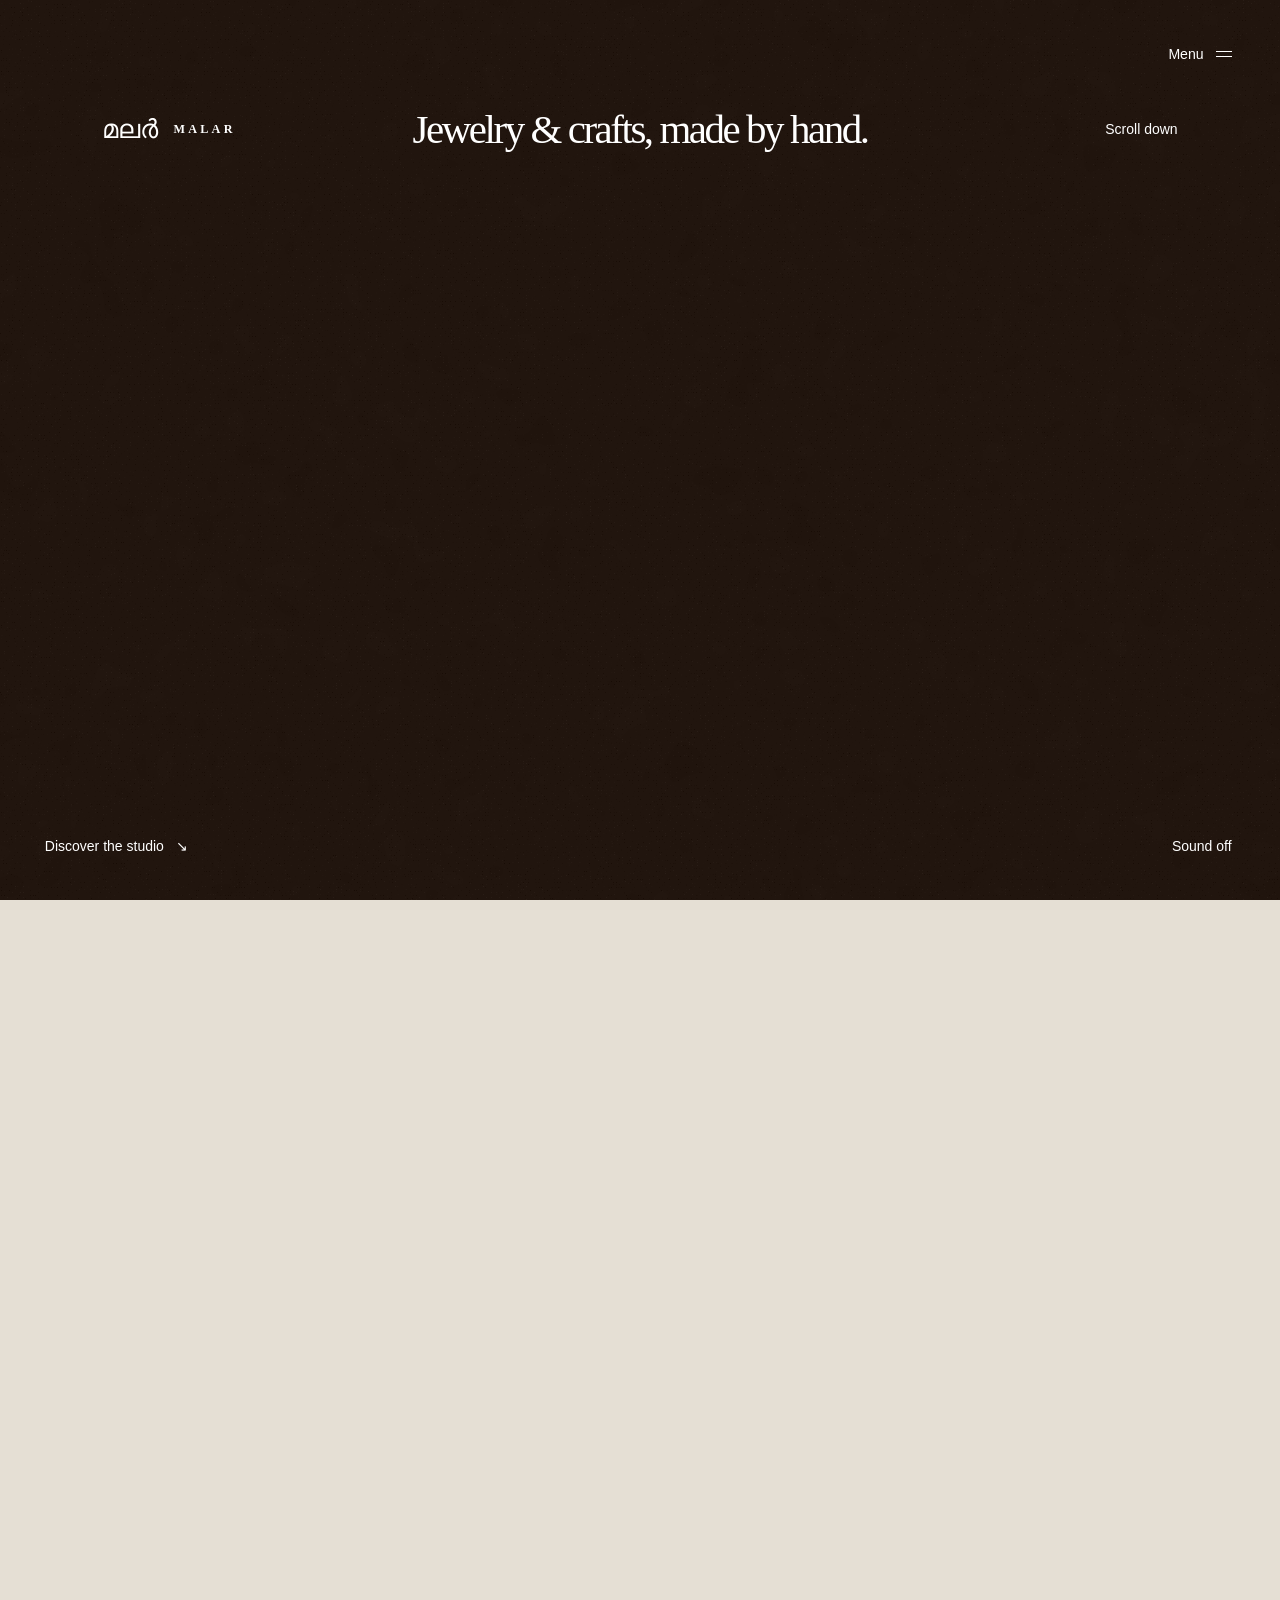
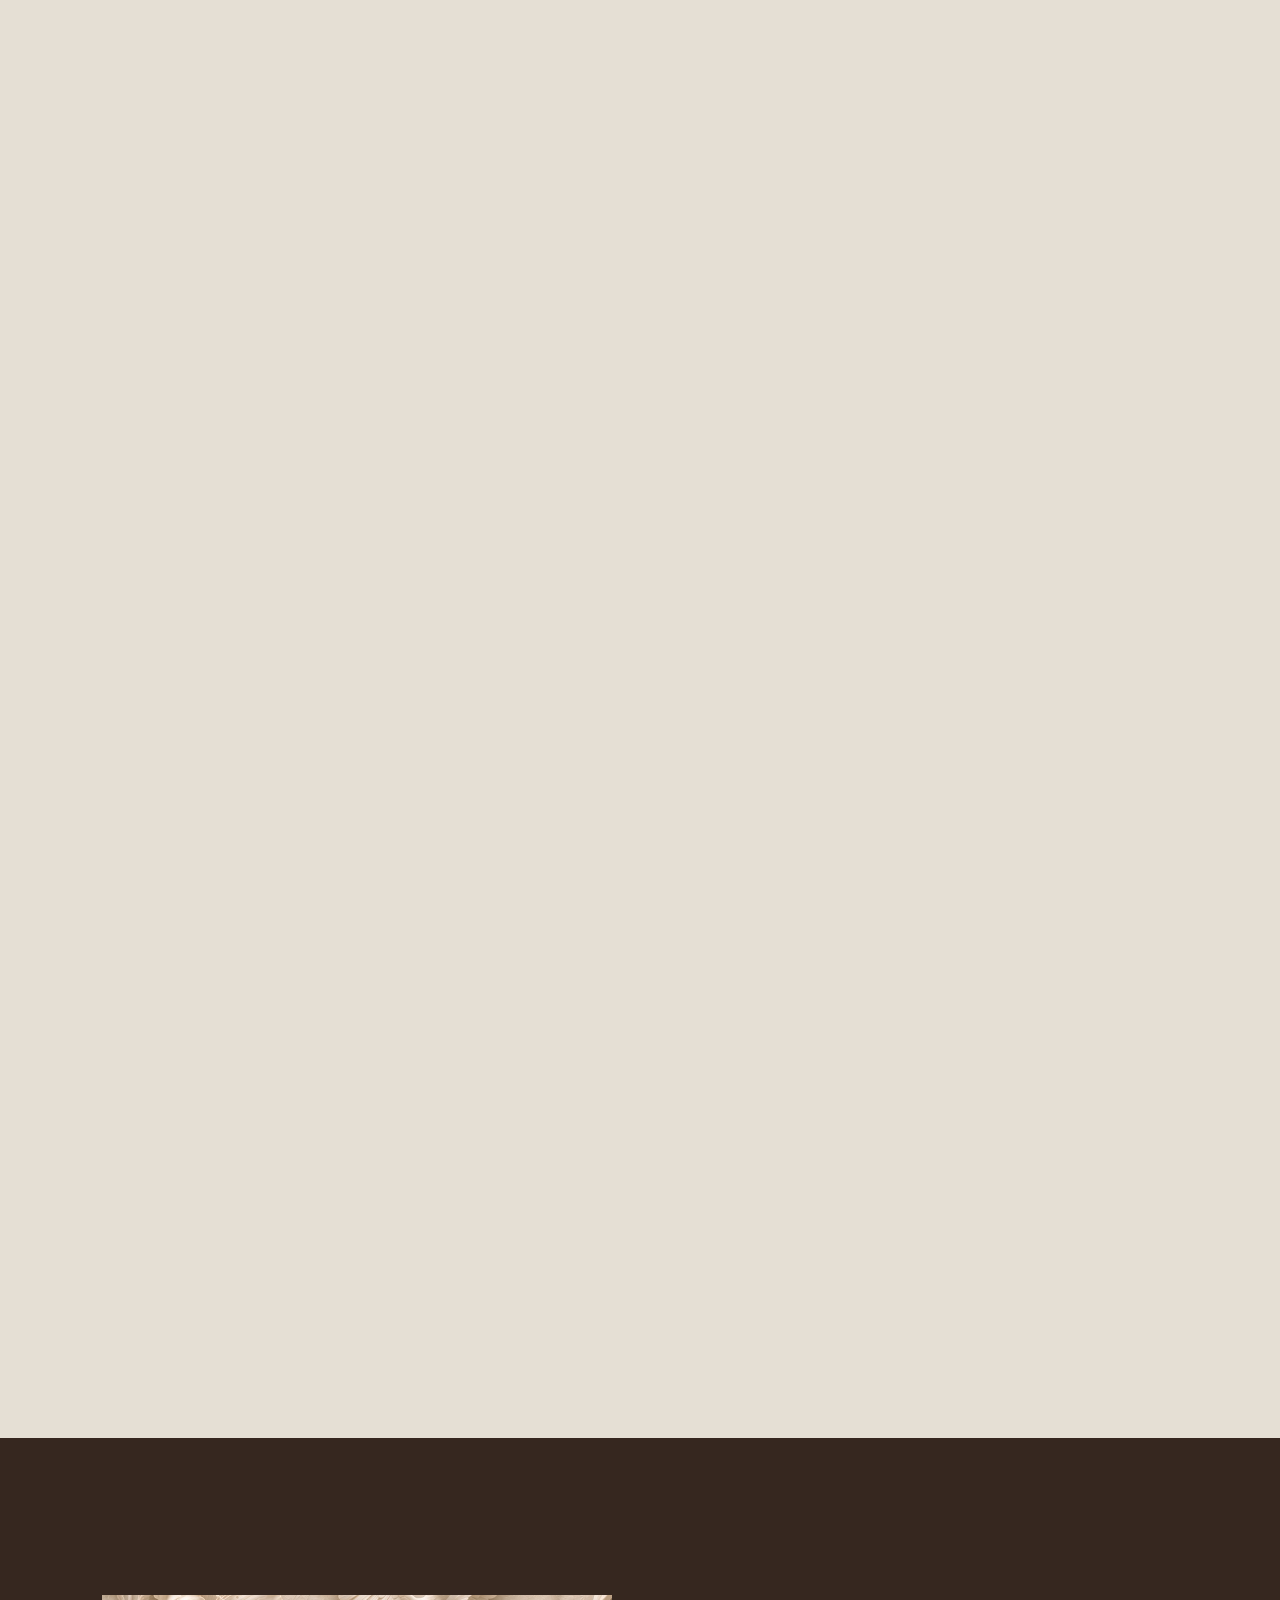
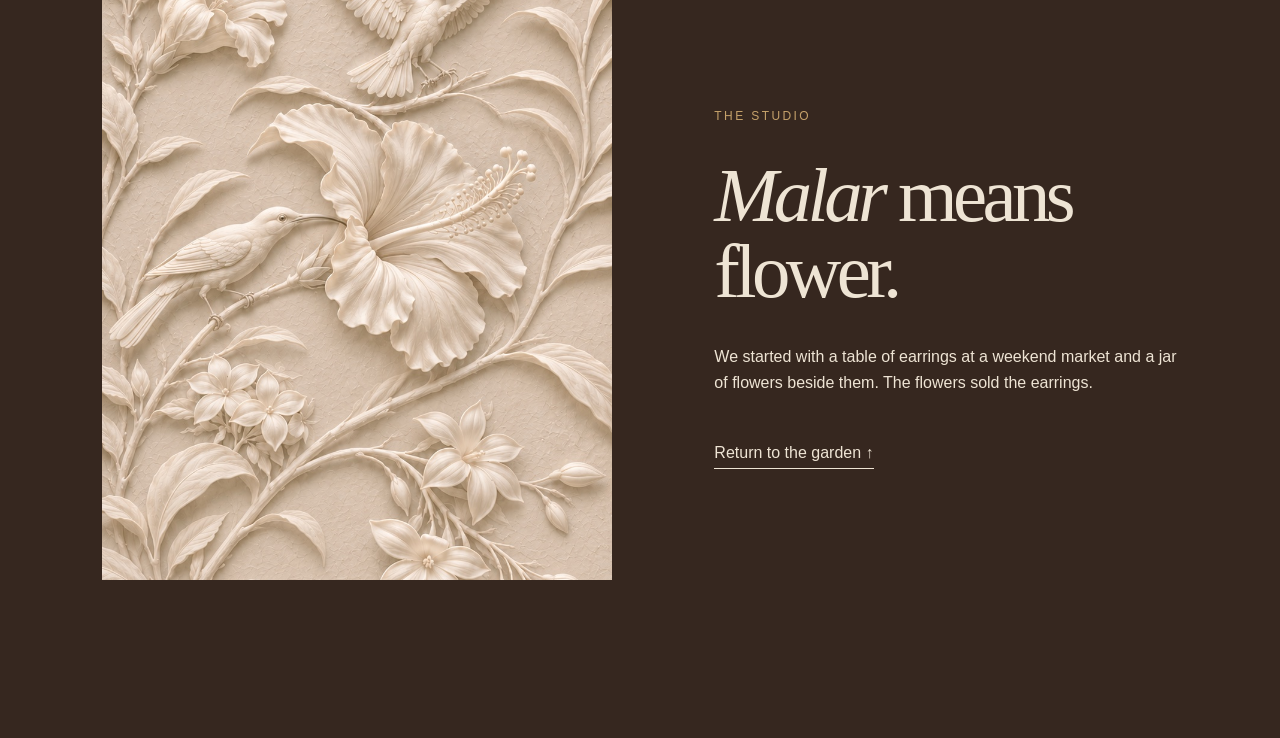
==== malar-garden/index.html @ 6f3a2f8c "Add the standalone MALAR garden preview and run instructions" ====
<!doctype html>
<html lang="en"><head><meta charset="utf-8"><meta name="viewport" content="width=device-width,initial-scale=1"><meta name="theme-color" content="#21150e"><title>Malar — The Garden</title><link rel="stylesheet" href="garden.css"><script src="garden.js" defer></script></head>
<body><main><section class="stage" id="garden" aria-label="Interactive Kerala garden relief"><div class="hero">
<canvas aria-hidden="true"></canvas>
<button id="menu" aria-haspopup="dialog">Menu <i></i></button>

<div class="foot"><a href="#studio">Discover the studio <span>↘</span></a><button id="sound" aria-pressed="false">Sound off</button></div>
</div><div class="axis"><a class="signature" href="#garden" aria-label="Malar home"><span lang="ml">മലർ</span> MALAR</a><h1>Jewelry &amp; crafts,<br class="phone"> made by hand.</h1><a href="#grove" class="scroll">Scroll down</a></div><span id="grove" aria-hidden="true"></span></section>
<section id="studio"><div class="detail" role="img" aria-label="Detail of a bird and a carved hibiscus"></div><article><small>THE STUDIO</small><h2><em>Malar</em> means flower.</h2><p>We started with a table of earrings at a weekend market and a jar of flowers beside them. The flowers sold the earrings.</p><a href="#garden">Return to the garden ↑</a></article></section></main>
<dialog><form method="dialog"><button>Close ×</button></form><nav aria-label="Main"><a href="#garden">The garden</a><a href="#studio">The studio</a></nav><div lang="ml">മലർ</div></dialog></body></html>
---- malar-garden/garden.css ----
*{box-sizing:border-box}html{scroll-behavior:smooth}body{margin:0;background:#e5dfd4;color:#302d27;font:16px Arial,sans-serif}a,button{color:inherit;text-decoration:none}button{font:inherit;background:none;border:0;padding:10px;cursor:pointer}.stage{height:145vh}.hero{position:sticky;top:0;height:100svh;overflow:hidden;isolation:isolate;background:#e5dfd4 url(art/garden.jpg) center/cover}.hero:before{content:"";position:absolute;inset:0;background:#eee7db77;z-index:-1}canvas{position:absolute;inset:0;width:100%;height:100%;z-index:-1;opacity:0;transition:opacity .75s}.ready{opacity:1}#menu{position:absolute;top:4%;right:3%;display:flex;align-items:center;gap:12px;font-size:.88rem}i{width:16px;height:6px;border-block:1px solid}.axis{position:absolute;top:50%;left:8%;right:8%;display:grid;grid-template-columns:1fr auto 1fr;align-items:center;transform:translateY(-50%);animation:enter 1.5s both}.signature{display:flex;align-items:center;gap:15px;font:600 .76rem Georgia,serif;letter-spacing:.27em}.signature span{font-size:1.65rem;letter-spacing:0;font-weight:400}.axis h1{font:400 clamp(1.8rem,3.2vw,3.7rem)/1.04 Georgia,serif;letter-spacing:-.06em;margin:0;text-align:center}.scroll{justify-self:end;font-size:.875rem}.foot{position:absolute;bottom:4%;left:3.5%;right:3%;display:flex;justify-content:space-between;align-items:center;font-size:.875rem}.foot span{margin-left:8px}.phone{display:none}#studio{min-height:100svh;background:#372f29;color:#f4e9db;display:grid;grid-template-columns:1.1fr 1fr;align-items:center;gap:8vw;padding:9vw 8vw}.detail{height:65vh;background:url(art/garden-tall.jpg) 48% 48%/cover}article{max-width:34rem}small{font-size:.75rem;letter-spacing:.2em}h2{font:400 clamp(3rem,6vw,7rem)/.98 Georgia,serif;letter-spacing:-.06em;margin:.45em 0}p{line-height:1.65;max-width:31em}article a{display:inline-block;margin-top:2rem;border-bottom:1px solid;padding-bottom:6px}dialog{width:100%;height:100svh;max-width:none;max-height:none;border:0;margin:0;background:#e7e0d5;color:#302d27;padding:6vw}dialog[open]{display:grid;align-content:center}dialog form{position:absolute;top:4%;right:3%}nav a{display:block;width:fit-content;font:400 clamp(3.6rem,8vw,9rem)/1.25 Georgia,serif;letter-spacing:-.065em}dialog div{margin-top:3rem}a:hover{text-decoration:underline;text-underline-offset:5px}@keyframes enter{from{opacity:0;translate:0 10px}to{opacity:1;translate:0 0}}@media(max-aspect-ratio:1/1){.hero{background-image:url(art/garden-tall.jpg)}.axis{display:flex;flex-direction:column;gap:1.6rem}.axis h1{font-size:clamp(2.6rem,8vw,4rem)}.phone{display:block}.scroll{font-size:.8rem}.stage{height:128svh}#studio{grid-template-columns:1fr;padding:3rem 7vw;gap:2rem}.detail{height:48svh}.foot{left:6%;right:4%}}@media(prefers-reduced-motion:reduce){html{scroll-behavior:auto}*,*:before{animation:none!important;transition:none!important}.stage{height:100svh}}


.stage{position:relative;height:calc(max(510svh,542vw) + 100svh)}
#grove{position:absolute;top:38%;pointer-events:none}
.hero{background-image:url(art/wall-water.jpg);background-position:center var(--wall-position,0%);background-size:cover}
@media(max-aspect-ratio:1/1){.stage{height:calc(max(450svh,864vw) + 100svh)}.hero{background-image:url(art/wall-tall-water.jpg)}}

.garden-pointer{display:none;pointer-events:none;position:absolute;z-index:3;width:4px;height:4px;border-radius:50%;background:#302d27;transform:translate(-50%,-50%)}
@media(hover:hover) and (prefers-reduced-motion:no-preference){.tracking .garden-pointer{display:block}}

.hero{background-color:#21150e;background-blend-mode:multiply;color:#fff}
.hero:before{background:transparent}
.garden-pointer{background:#eadac1}

.stage>.axis{top:clamp(5rem,12svh,8rem);transform:none;color:#fff;pointer-events:none}
.stage>.axis a{pointer-events:auto}
.hero:focus-within #menu:focus-visible,.stage a:focus-visible,.stage button:focus-visible{outline:2px solid #c5a16a;outline-offset:5px}
#studio{background:#36271f;color:#eee4d4}
#studio small{color:#c5a16a}
dialog{background:#21150e;color:#fff}
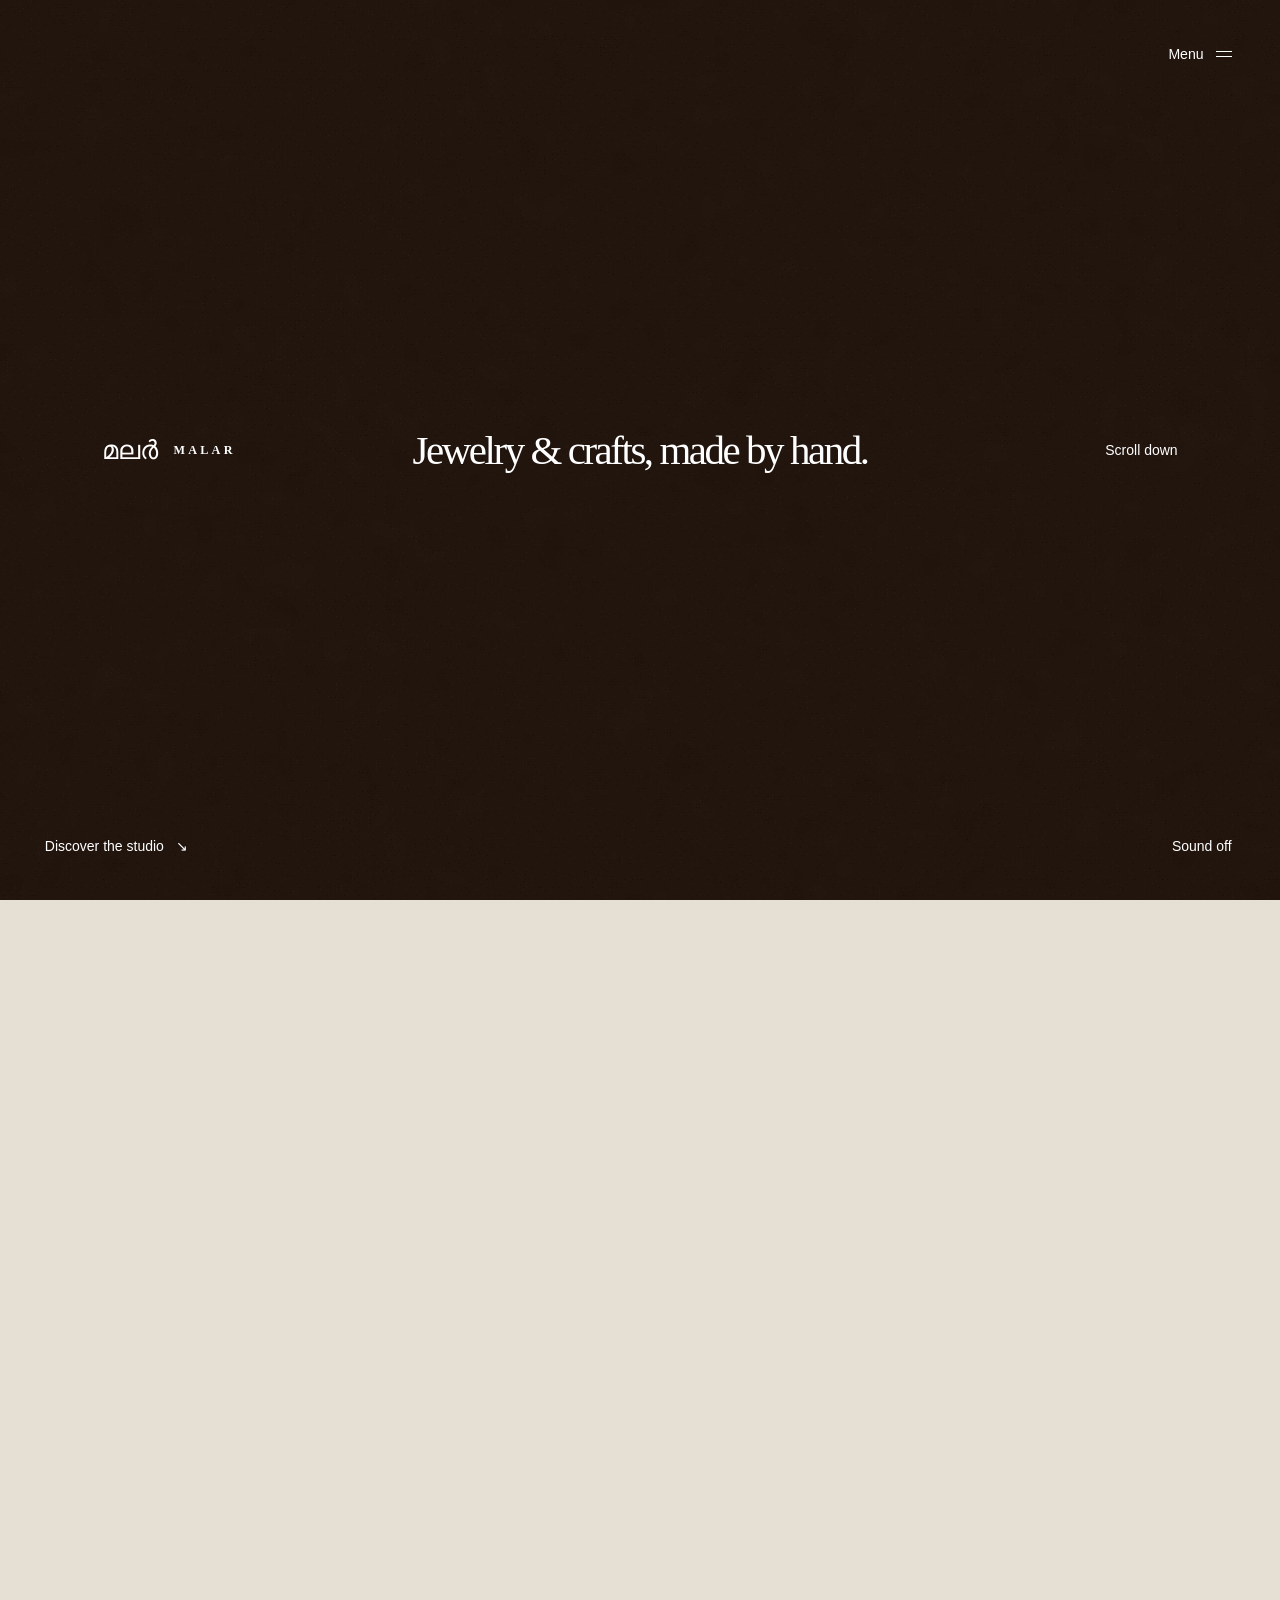
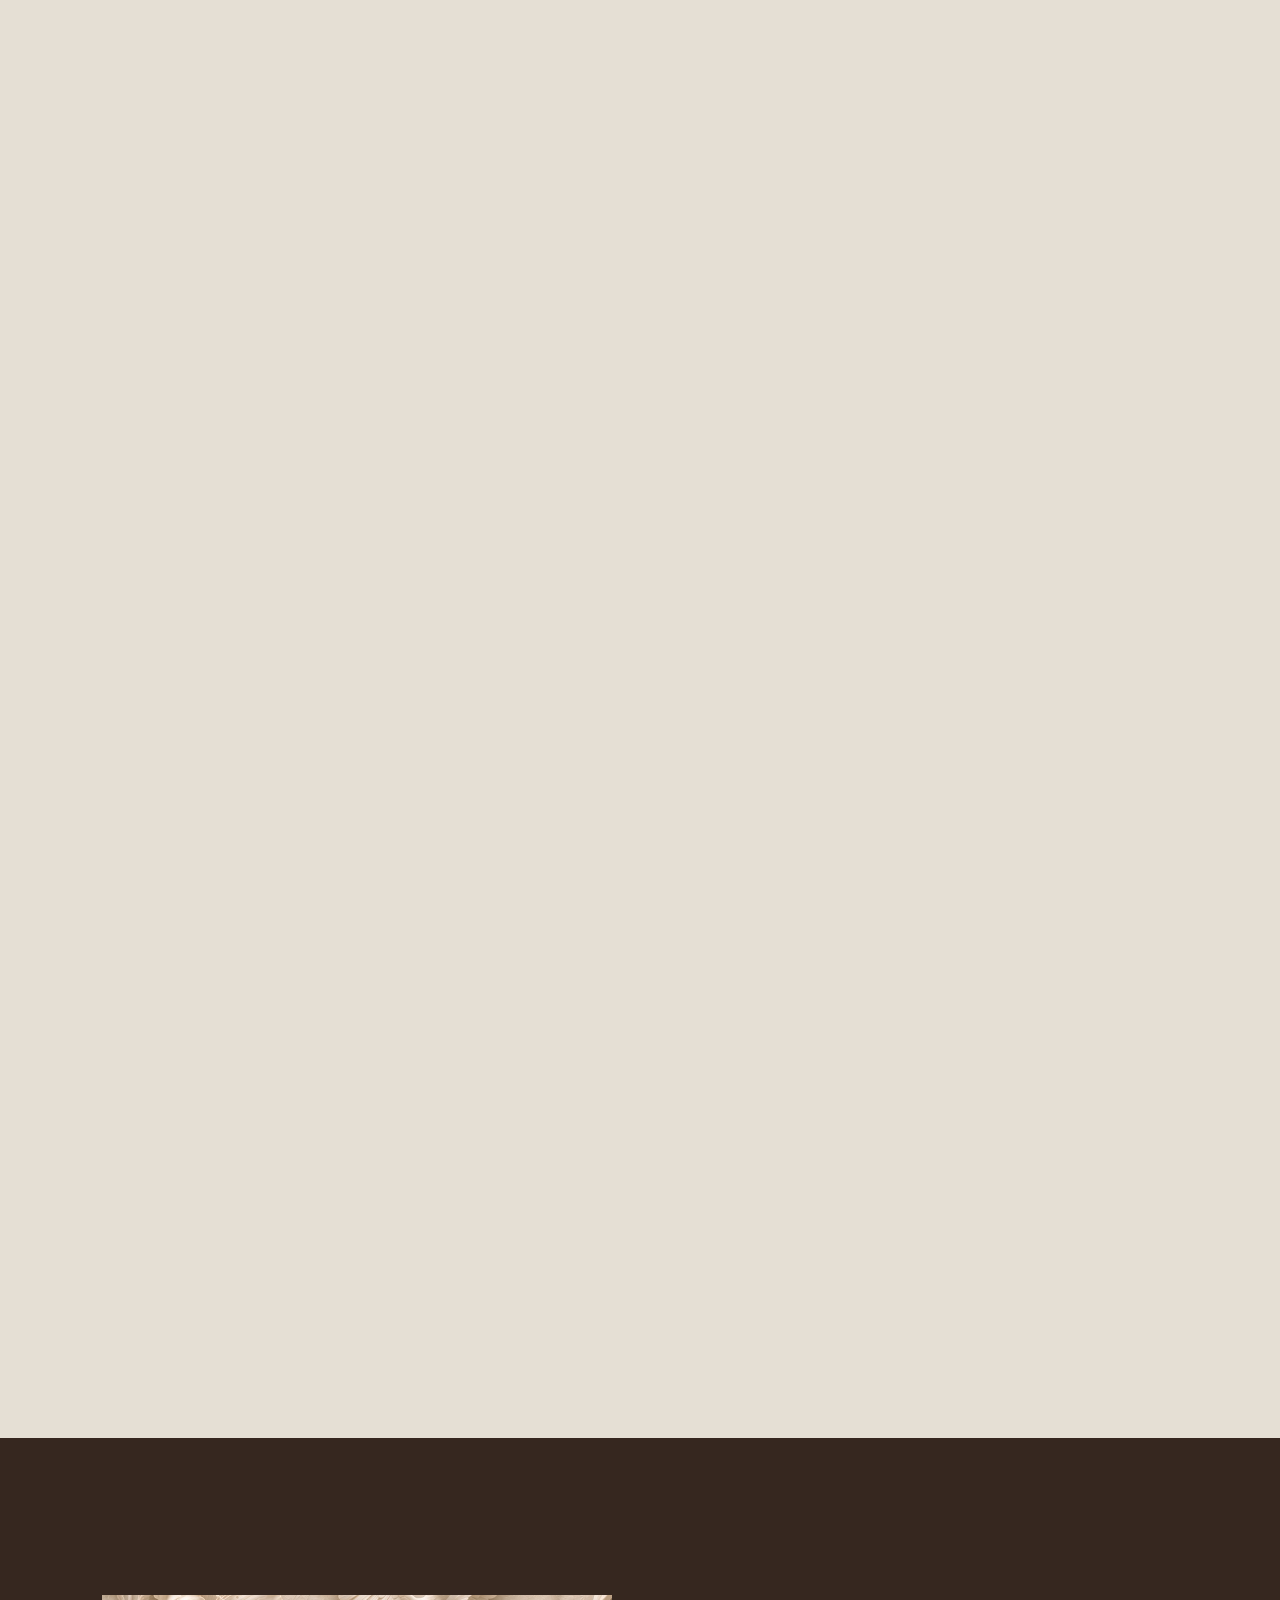
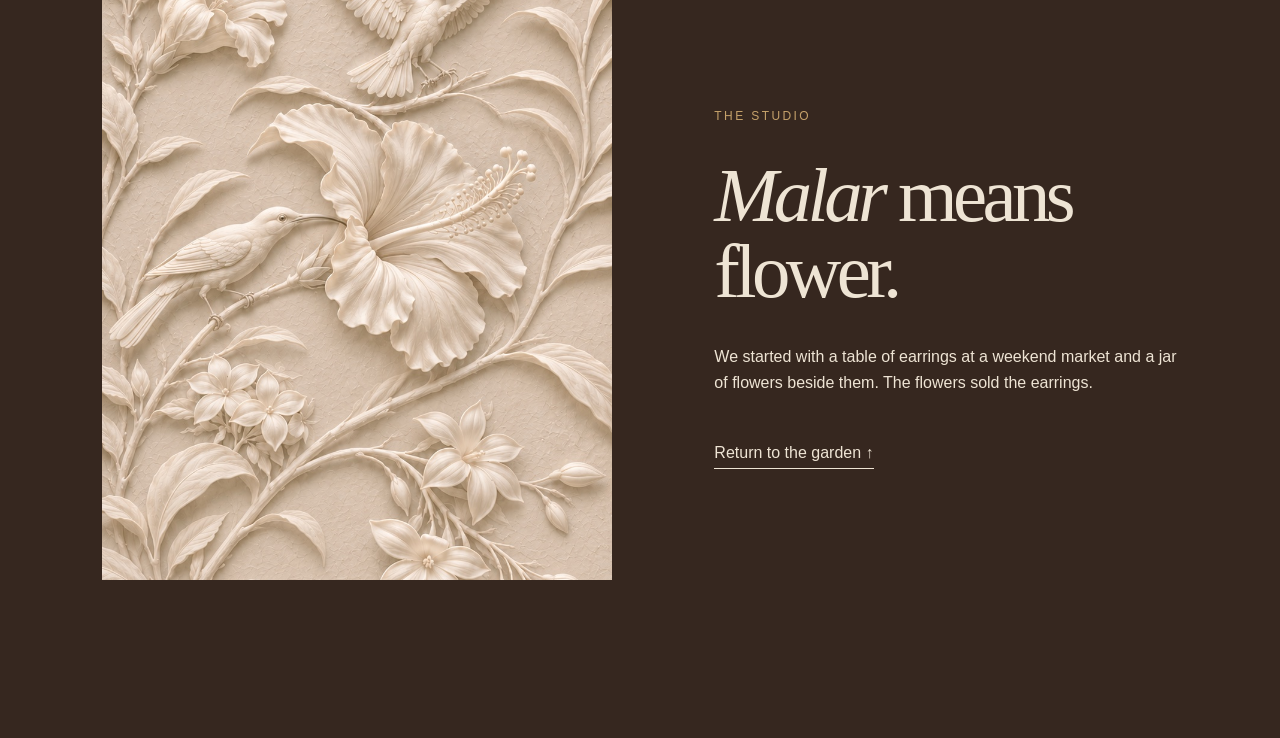
==== commit b5ffb2ac: "Center the MALAR Garden title on the opening screen" ====
--- a/malar-garden/index.html
+++ b/malar-garden/index.html
@@ -1,5 +1,12 @@
 <!doctype html>
-<html lang="en"><head><meta charset="utf-8"><meta name="viewport" content="width=device-width,initial-scale=1"><meta name="theme-color" content="#21150e"><title>Malar — The Garden</title><link rel="stylesheet" href="garden.css"><script src="garden.js" defer></script></head>
+<html lang="en"><head><meta charset="utf-8"><meta name="viewport" content="width=device-width,initial-scale=1"><meta name="theme-color" content="#21150e"><title>Malar — The Garden</title><script>
+  history.scrollRestoration = 'manual';
+  window.addEventListener('pageshow', (event) => {
+    if (!event.persisted && !location.hash) {
+      window.scrollTo({ top: 0, behavior: 'instant' });
+    }
+  });
+</script><link rel="stylesheet" href="garden.css"><script src="garden.js" defer></script></head>
 <body><main><section class="stage" id="garden" aria-label="Interactive Kerala garden relief"><div class="hero">
 <canvas aria-hidden="true"></canvas>
 <button id="menu" aria-haspopup="dialog">Menu <i></i></button>
--- a/malar-garden/garden.css
+++ b/malar-garden/garden.css
@@ -13,7 +13,7 @@
 .hero:before{background:transparent}
 .garden-pointer{background:#eadac1}
 
-.stage>.axis{top:clamp(5rem,12svh,8rem);transform:none;color:#fff;pointer-events:none}
+.stage>.axis{top:50svh;color:#fff;pointer-events:none}
 .stage>.axis a{pointer-events:auto}
 .hero:focus-within #menu:focus-visible,.stage a:focus-visible,.stage button:focus-visible{outline:2px solid #c5a16a;outline-offset:5px}
 #studio{background:#36271f;color:#eee4d4}
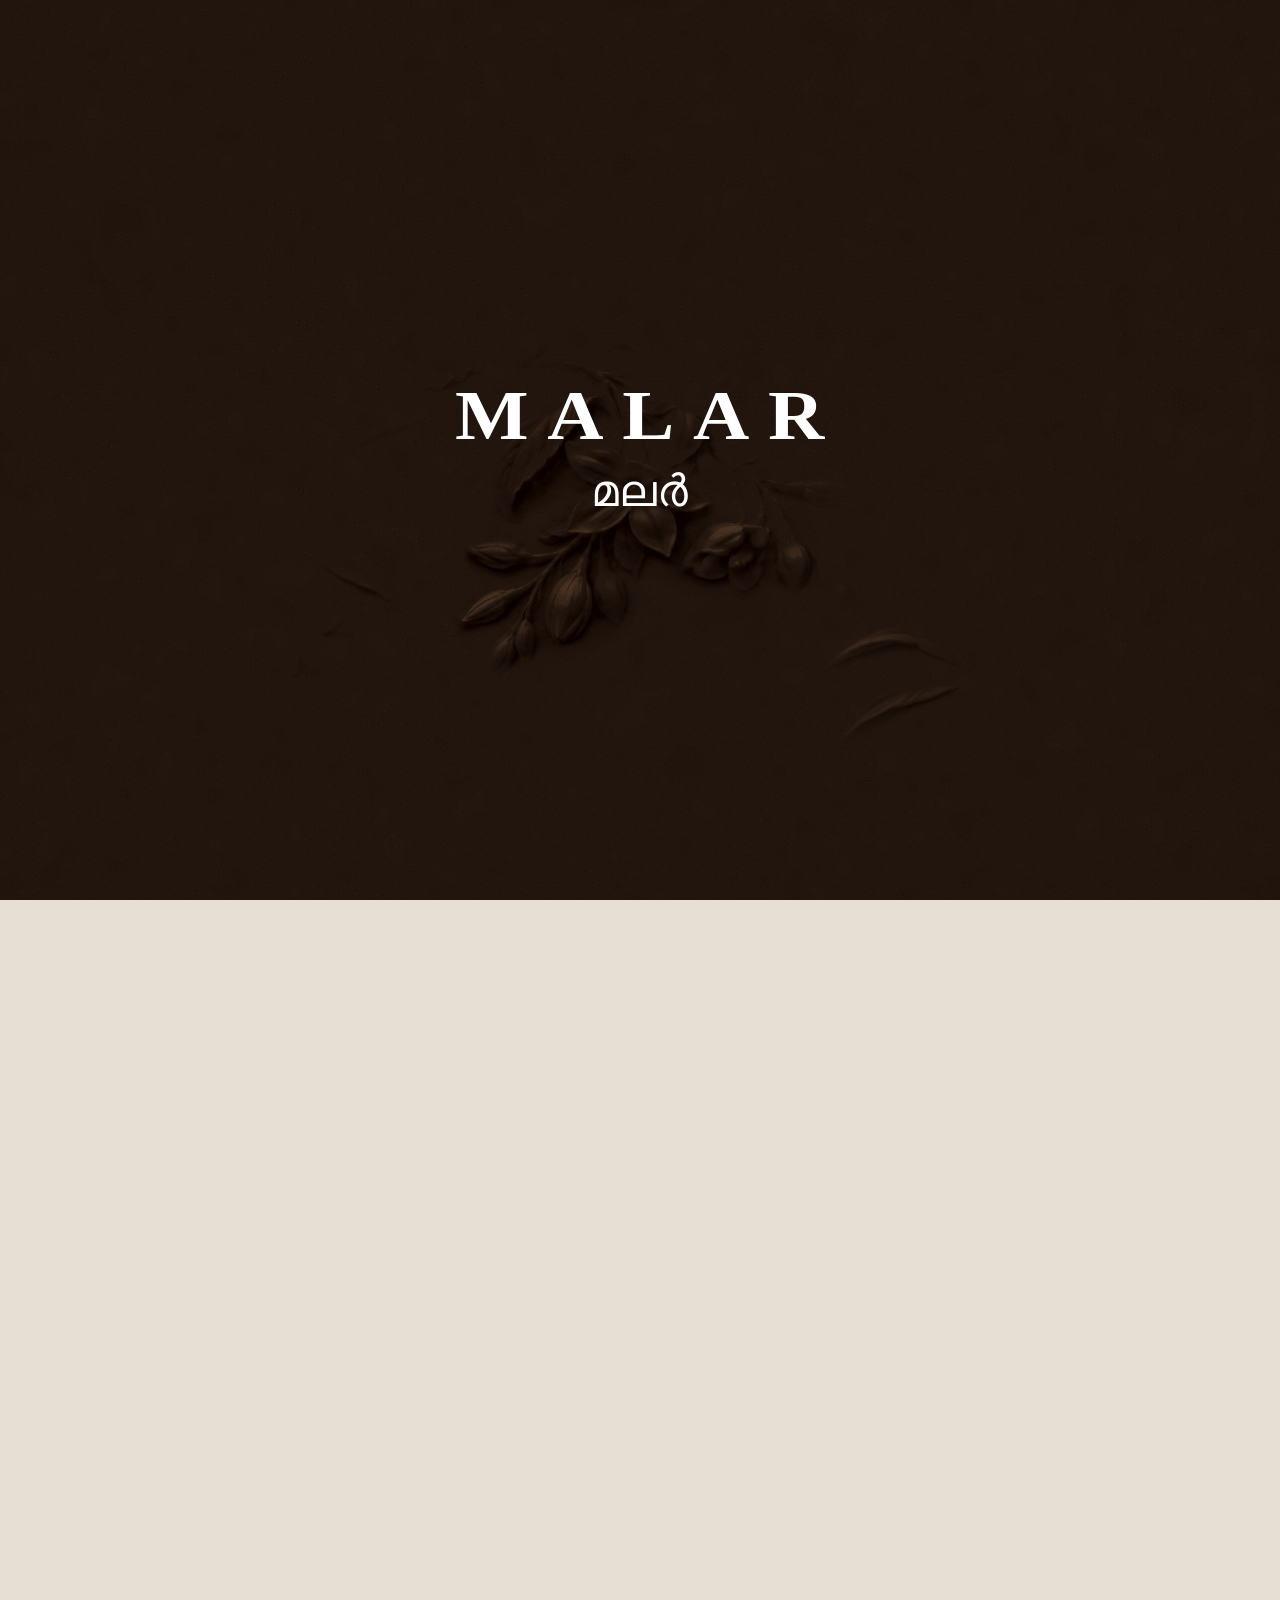
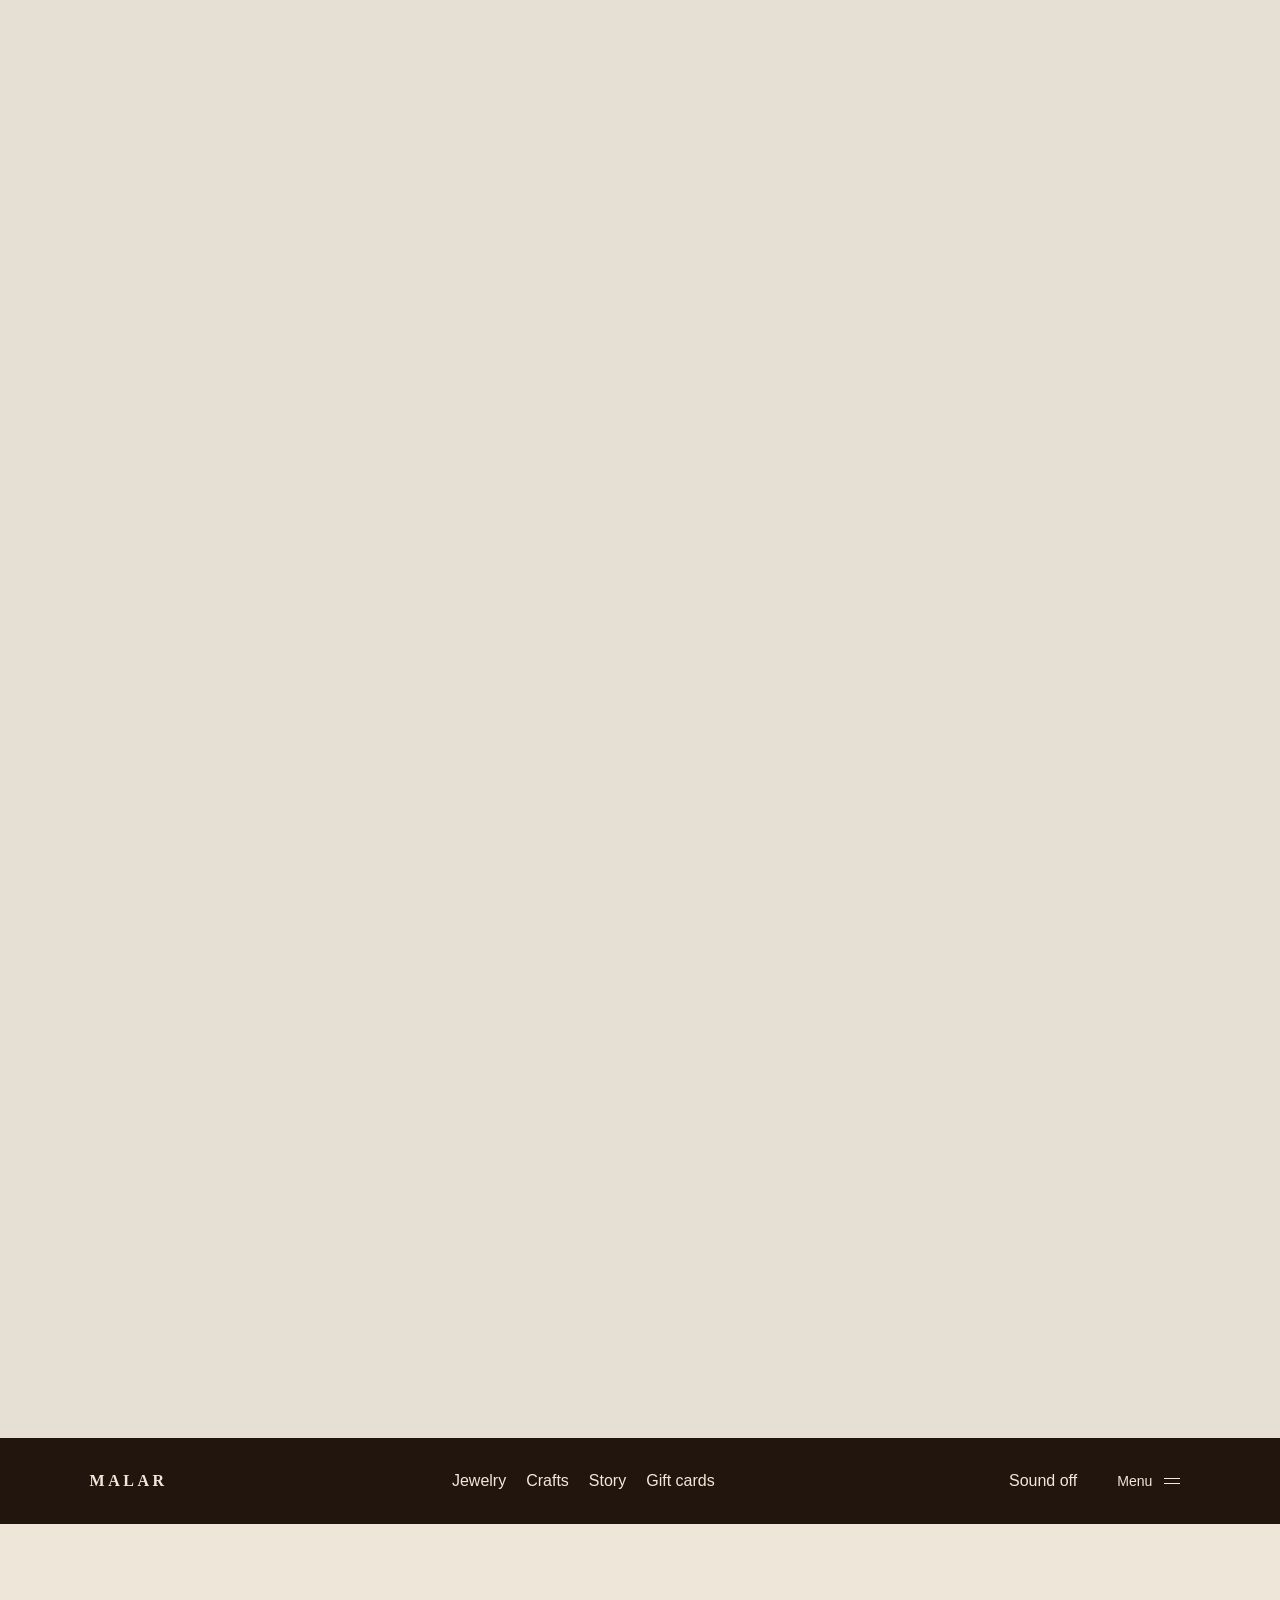
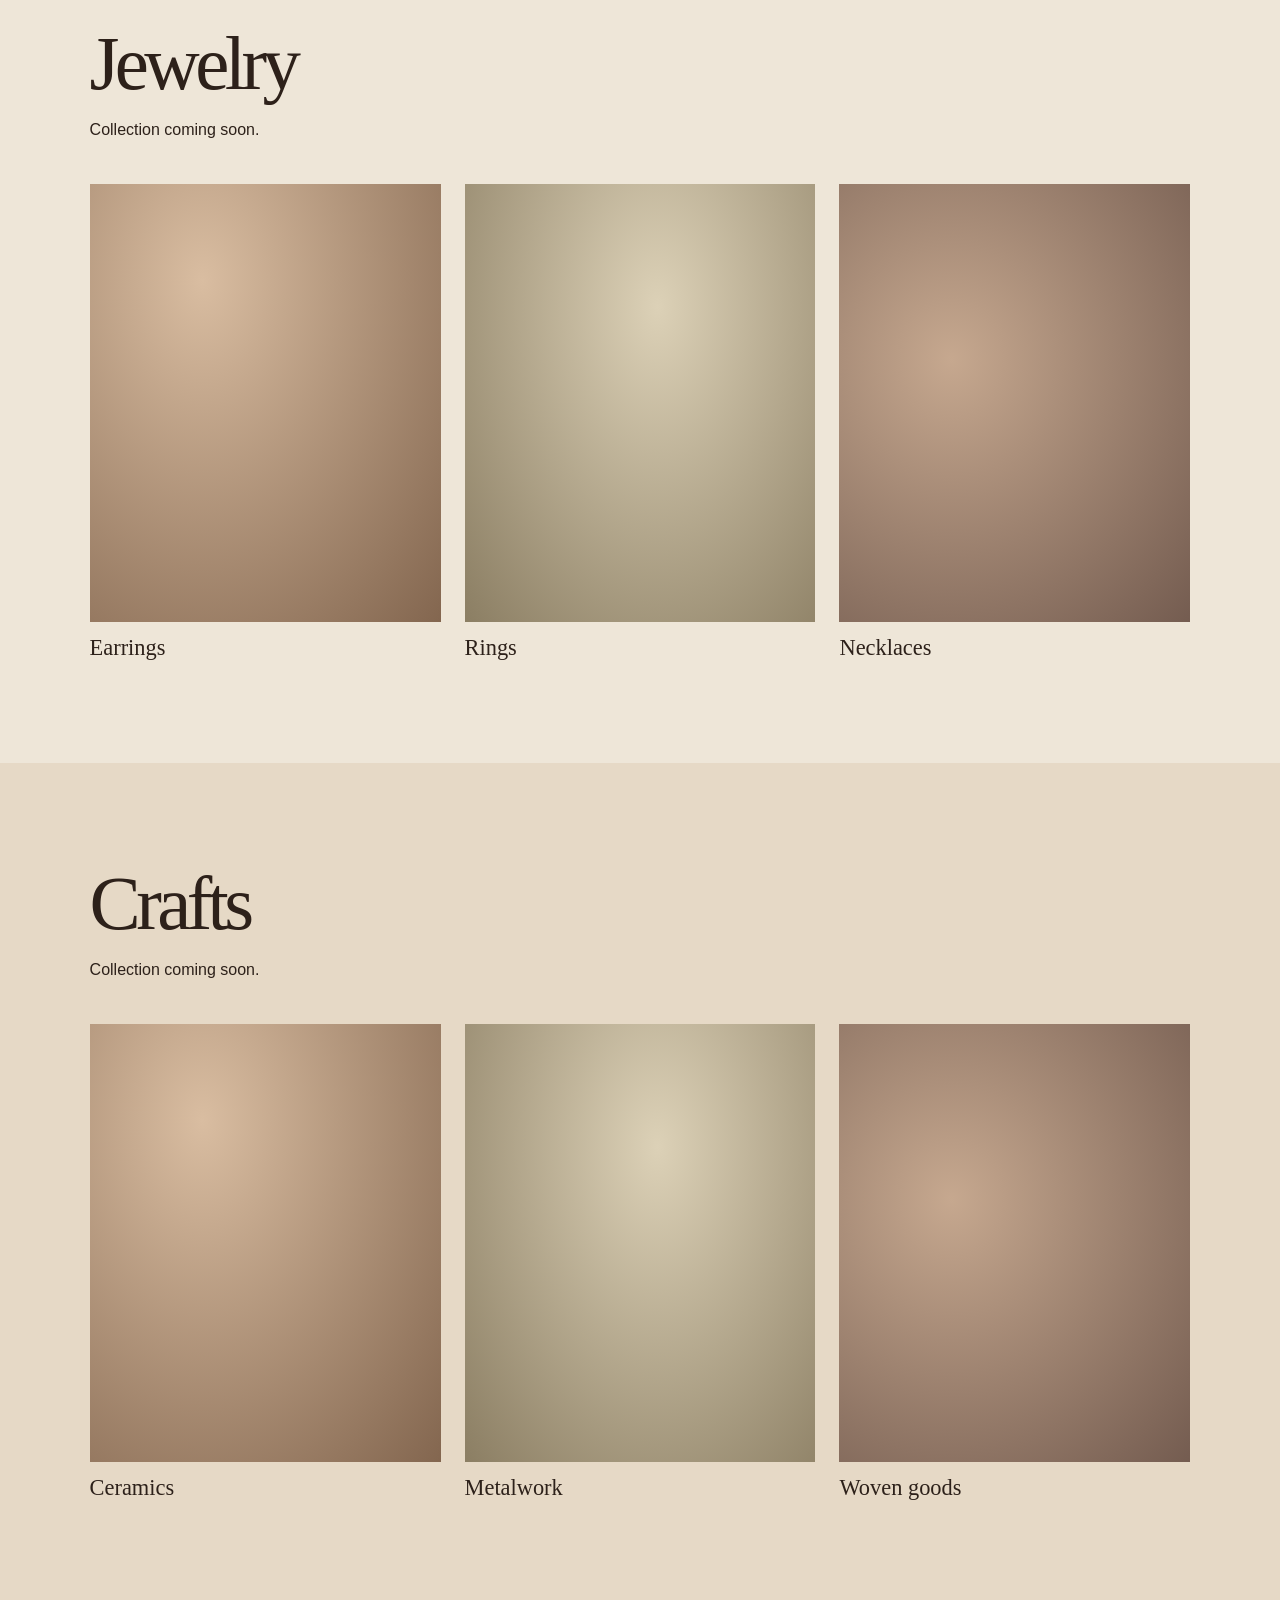
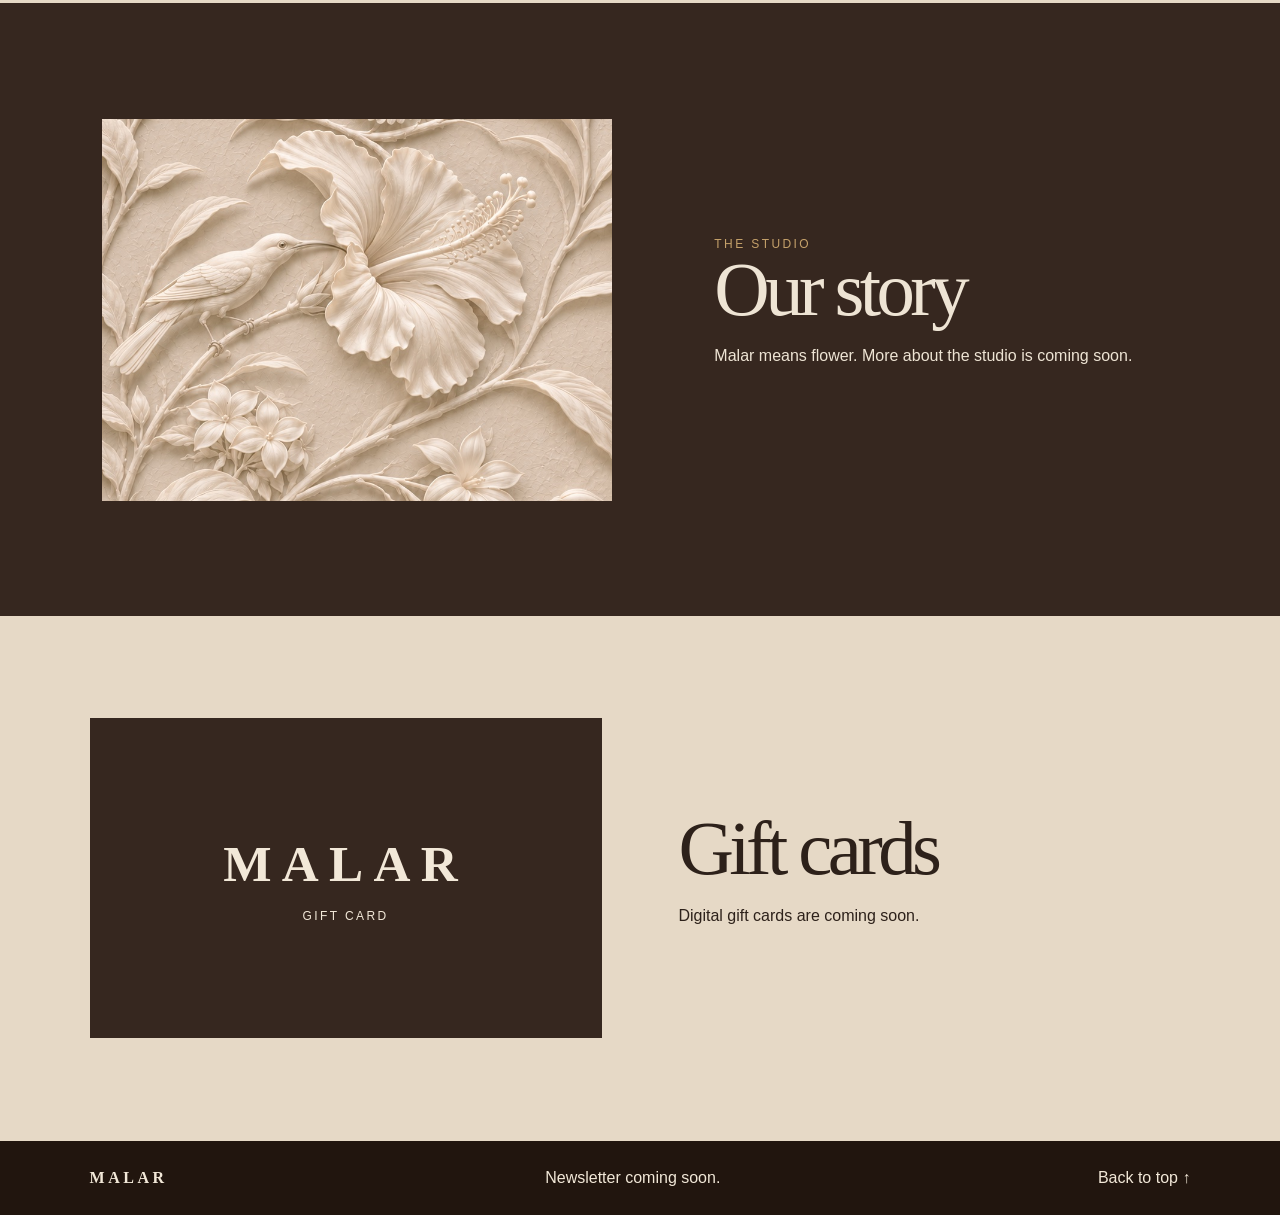
==== commit 8ad8a903: "Build out the MALAR Garden storefront sections" ====
--- a/malar-garden/index.html
+++ b/malar-garden/index.html
@@ -7,11 +7,58 @@
     }
   });
 </script><link rel="stylesheet" href="garden.css"><script src="garden.js" defer></script></head>
-<body><main><section class="stage" id="garden" aria-label="Interactive Kerala garden relief"><div class="hero">
+<body class="ambient-landing"><main><section class="stage" id="garden" aria-label="Interactive Kerala garden relief"><div class="hero">
 <canvas aria-hidden="true"></canvas>
-<button id="menu" aria-haspopup="dialog">Menu <i></i></button>
-
-<div class="foot"><a href="#studio">Discover the studio <span>↘</span></a><button id="sound" aria-pressed="false">Sound off</button></div>
-</div><div class="axis"><a class="signature" href="#garden" aria-label="Malar home"><span lang="ml">മലർ</span> MALAR</a><h1>Jewelry &amp; crafts,<br class="phone"> made by hand.</h1><a href="#grove" class="scroll">Scroll down</a></div><span id="grove" aria-hidden="true"></span></section>
-<section id="studio"><div class="detail" role="img" aria-label="Detail of a bird and a carved hibiscus"></div><article><small>THE STUDIO</small><h2><em>Malar</em> means flower.</h2><p>We started with a table of earrings at a weekend market and a jar of flowers beside them. The flowers sold the earrings.</p><a href="#garden">Return to the garden ↑</a></article></section></main>
-<dialog><form method="dialog"><button>Close ×</button></form><nav aria-label="Main"><a href="#garden">The garden</a><a href="#studio">The studio</a></nav><div lang="ml">മലർ</div></dialog></body></html>
+</div><div class="axis"><h1 class="wordmark"><span class="wordmark-latin">MALAR</span><span class="wordmark-script" lang="ml">മലർ</span></h1></div><span id="grove" aria-hidden="true"></span></section>
+<header class="shop-header">
+  <a class="shop-brand" href="#garden">MALAR</a>
+  <nav class="shop-nav" aria-label="Shop"><a href="#collection">Jewelry</a>
+    <a href="#crafts">Crafts</a>
+    <a href="#studio">Story</a>
+    <a href="#gift">Gift cards</a></nav>
+  <div class="shop-controls">
+    <button id="sound" aria-pressed="false">Sound off</button>
+    <button id="menu" aria-haspopup="dialog">Menu <i></i></button>
+  </div>
+</header>
+<section class="shop-section" id="collection" aria-labelledby="collection-title">
+  <h2 id="collection-title">Jewelry</h2>
+  <p>Collection coming soon.</p>
+  <ul class="product-grid">
+    <li><div class="product-placeholder" aria-hidden="true"></div><h3>Earrings</h3></li>
+    <li><div class="product-placeholder" aria-hidden="true"></div><h3>Rings</h3></li>
+    <li><div class="product-placeholder" aria-hidden="true"></div><h3>Necklaces</h3></li>
+  </ul>
+</section>
+<section class="shop-section" id="crafts" aria-labelledby="crafts-title">
+  <h2 id="crafts-title">Crafts</h2>
+  <p>Collection coming soon.</p>
+  <ul class="product-grid">
+    <li><div class="product-placeholder" aria-hidden="true"></div><h3>Ceramics</h3></li>
+    <li><div class="product-placeholder" aria-hidden="true"></div><h3>Metalwork</h3></li>
+    <li><div class="product-placeholder" aria-hidden="true"></div><h3>Woven goods</h3></li>
+  </ul>
+</section>
+<section id="studio" class="shop-section shop-feature" aria-labelledby="studio-title">
+  <div class="detail" role="img" aria-label="Detail of a carved botanical relief"></div>
+  <article><small>THE STUDIO</small><h2 id="studio-title">Our story</h2><p>Malar means flower. More about the studio is coming soon.</p></article>
+</section>
+<section id="gift" class="shop-section shop-feature" aria-labelledby="gift-title">
+  <div class="gift-preview" aria-hidden="true"><span>MALAR</span><small>GIFT CARD</small></div>
+  <article><h2 id="gift-title">Gift cards</h2><p>Digital gift cards are coming soon.</p></article>
+</section>
+</main>
+<footer class="shop-footer">
+  <a class="shop-brand" href="#garden">MALAR</a>
+  <p>Newsletter coming soon.</p>
+  <a href="#garden">Back to top ↑</a>
+</footer>
+<dialog>
+  <form method="dialog"><button>Close ×</button></form>
+  <nav aria-label="Main"><a href="#garden">The garden</a><a href="#collection">Jewelry</a>
+    <a href="#crafts">Crafts</a>
+    <a href="#studio">Story</a>
+    <a href="#gift">Gift cards</a></nav>
+</dialog>
+</body>
+</html>
--- a/malar-garden/garden.css
+++ b/malar-garden/garden.css
@@ -19,3 +19,133 @@
 #studio{background:#36271f;color:#eee4d4}
 #studio small{color:#c5a16a}
 dialog{background:#21150e;color:#fff}
+
+.axis .wordmark {
+  grid-column: 2;
+  display: flex;
+  flex-direction: column;
+  align-items: center;
+  gap: .12em;
+  font-size: clamp(3rem, 8.5vw, 7.5rem);
+  line-height: .95;
+  letter-spacing: normal;
+}
+.wordmark-latin {
+  font: 600 .64em/1 Georgia, serif;
+  letter-spacing: .24em;
+  padding-inline-start: .24em;
+  transform: scaleX(1.12);
+}
+.axis .scroll {
+  grid-column: 3;
+}
+@media (max-aspect-ratio: 1/1) {
+  .axis .scroll {
+    position: absolute;
+    top: calc(100% + 1.6rem);
+  }
+}
+
+#studio {
+  position: relative;
+}
+.studio-controls {
+  position: absolute;
+  inset: .25rem 3% auto auto;
+  display: flex;
+  gap: .5rem;
+}
+.studio-controls #menu {
+  position: static;
+}
+.studio-controls button:focus-visible {
+  outline: 2px solid #c5a16a;
+  outline-offset: 2px;
+}
+
+.wordmark-script {
+  font: 400 .4em/1.25 "Malayalam Sangam MN", "Noto Sans Malayalam", "Nirmala UI", sans-serif;
+}
+
+.shop-header, .shop-footer {
+  display: flex;
+  align-items: center;
+  justify-content: space-between;
+  flex-wrap: wrap;
+  gap: 1rem 2rem;
+  padding: 1.5rem clamp(1.25rem, 7vw, 7rem);
+  background: #21150e;
+  color: #f2e8d8;
+}
+.shop-brand {
+  font: 600 1rem Georgia, serif;
+  letter-spacing: .22em;
+}
+.shop-nav, .shop-controls {
+  display: flex;
+  align-items: center;
+  flex-wrap: wrap;
+  gap: .5rem 1.25rem;
+}
+.shop-nav a {
+  font: inherit;
+  letter-spacing: normal;
+}
+.shop-controls #menu {
+  position: static;
+}
+.shop-section {
+  padding: clamp(3rem, 8vw, 8rem) clamp(1.25rem, 7vw, 7rem);
+  background: #eee6d8;
+  color: #2d211a;
+}
+.shop-section h2 {
+  margin: 0;
+}
+#crafts, #gift {
+  background: #e6d9c6;
+}
+.product-grid {
+  display: grid;
+  grid-template-columns: repeat(auto-fit, minmax(min(100%, 13rem), 1fr));
+  gap: 1.5rem;
+  margin: 2.5rem 0 0;
+  padding: 0;
+  list-style: none;
+}
+.product-placeholder {
+  aspect-ratio: 4 / 5;
+  background: radial-gradient(ellipse at 32% 22%, #d9bda1, #83664f);
+}
+.product-grid li:nth-child(2) .product-placeholder {
+  background: radial-gradient(ellipse at 55% 28%, #dcd1b7, #8b7e63);
+}
+.product-grid li:nth-child(3) .product-placeholder {
+  background: radial-gradient(ellipse at 32% 40%, #c6a88f, #745c50);
+}
+.product-grid h3 {
+  margin: .8rem 0 0;
+  font: 400 1.4rem Georgia, serif;
+}
+.shop-feature {
+  display: grid;
+  grid-template-columns: repeat(2, minmax(0, 1fr));
+  align-items: center;
+  gap: clamp(2rem, 6vw, 6rem);
+}
+#studio.shop-feature { min-height: auto; }
+.shop-feature .detail { height: auto; aspect-ratio: 4 / 3; }
+.gift-preview {
+  display: grid;
+  place-content: center;
+  gap: 1rem;
+  aspect-ratio: 8 / 5;
+  background: #36271f;
+  color: #f2e8d8;
+  text-align: center;
+}
+.gift-preview span { font: 600 clamp(1.5rem, 4vw, 4rem) Georgia, serif; letter-spacing: .2em; }
+.shop-footer p { margin: 0; }
+@media (max-width: 640px) {
+  .shop-feature, #studio.shop-feature { grid-template-columns: 1fr; }
+}
